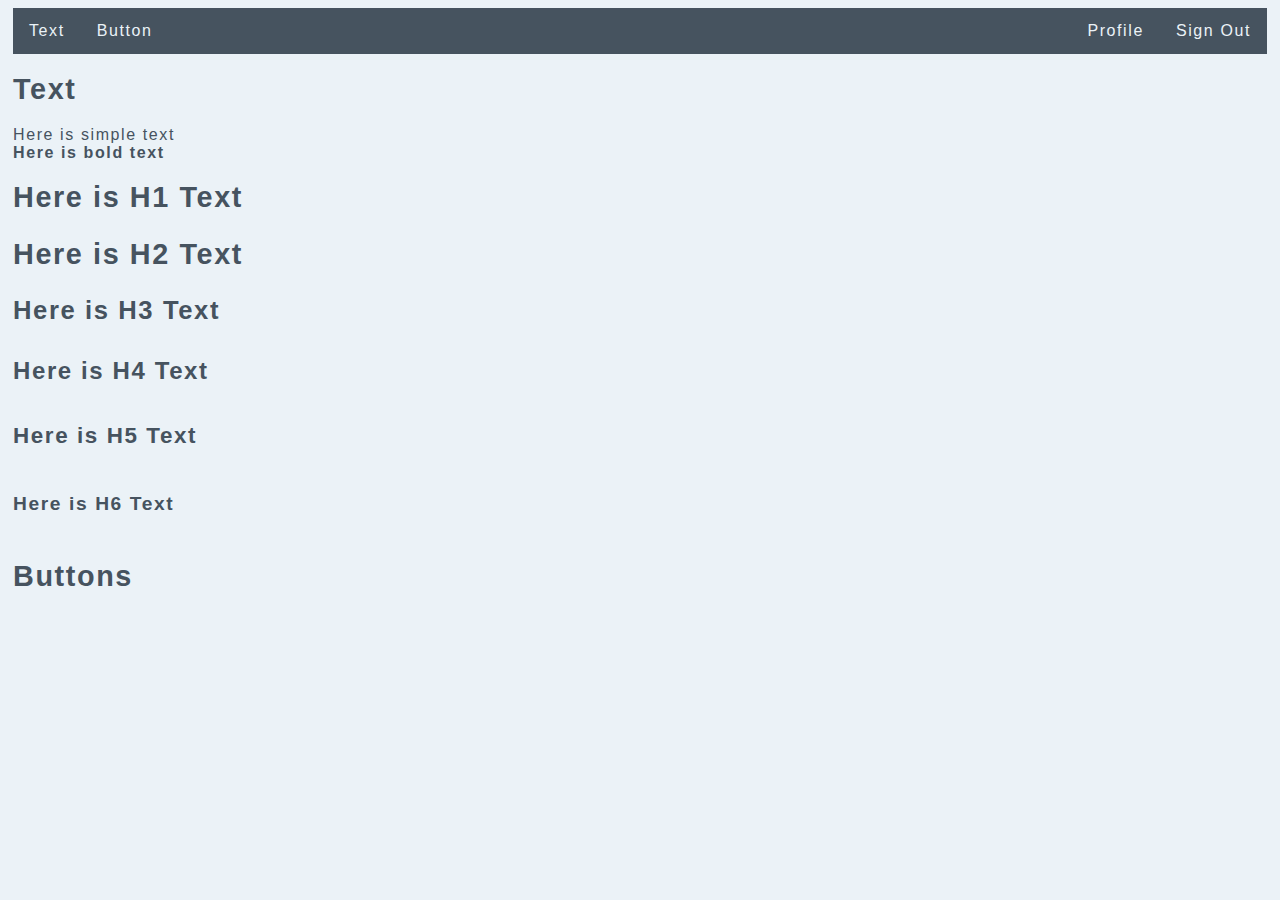
==== index.html @ 7394fe63 "init" ====
<!DOCTYPE html>
<head>
  <link rel="stylesheet" href="style.css">
</head>
<html>

<body>
  <ul>
    <li><a href="#text">Text</a></li>
    <li><a href="#button">Button</a></li>    
    <li class="right"><a href="#about">Sign Out</a></li>
    <li class="right"><a href="#about">Profile</a></li>
  </ul>

  <p id="text"> <h1>Text</h1> 

  Here is simple text
  <div class="bold">Here is bold text</div>
  <h1>Here is H1 Text</h2>
  <h2>Here is H2 Text</h2>
  <h3>Here is H3 Text</h3>
  <h4>Here is H4 Text</h4>
  <h5>Here is H5 Text</h5>
  <h6>Here is H6 Text</h6>
     
  </p>


  <p id="button"> <h1>Buttons</h1>

  </p>  
</body>
</html>
---- style.css ----
:root {
    --main-bg-color: brown; 
    --main-font-size: 16px; 
    --main-font-family:  Verdana, Arial, Helvetica, sans-serif; 
    --main-font-weight: 400; 

    --color-70: #323c45;
    --color-60: #46535f;
    --color-50: #687b8c;
    --color-40: #c3d1dd;
    --color-30: #e1eaf1;
    --color-20: #ebf2f7;
    --color-10: #f5f8fa;
    }

    html {
        font-size: var(--main-font-size);
        letter-spacing: 0.1em;
        font-family: var(--main-font-family); 
        color: var(--color-60);
    }

    body {
        padding-left: 5px;
        padding-right: 5px;
        background-color: var(--color-20);
    }

    .bold {
        font-weight: 600;
    }

    h6 {
        font-size: 1.2em; 
    }
    
    h5 {
        font-size: 1.4em;
    }

    h4 {
        font-size: 1.5em;
    }
    
    h3 {
        font-size: 1.6em;
    }

    h2 {
        font-size: 1.8em;
    }

    h1 {
        font-size: 1.8em;
    }



    ul {
        list-style-type: none;
        margin: 0;
        padding: 0;
        overflow: hidden;
        background-color: var(--color-60);
      }
      
      li {
        float: left;
        height: 90%;
      }
      
      li a {
        display: block;        
        text-align: center;
        color: var(--color-20);
        padding: 14px 16px;
        text-decoration: none;
      }
      
      li a:hover {
        background-color: var(--color-40);             
      }

      li.right {
        float: right;
      }
      
      .active {
        background-color: #04AA6D;
      }
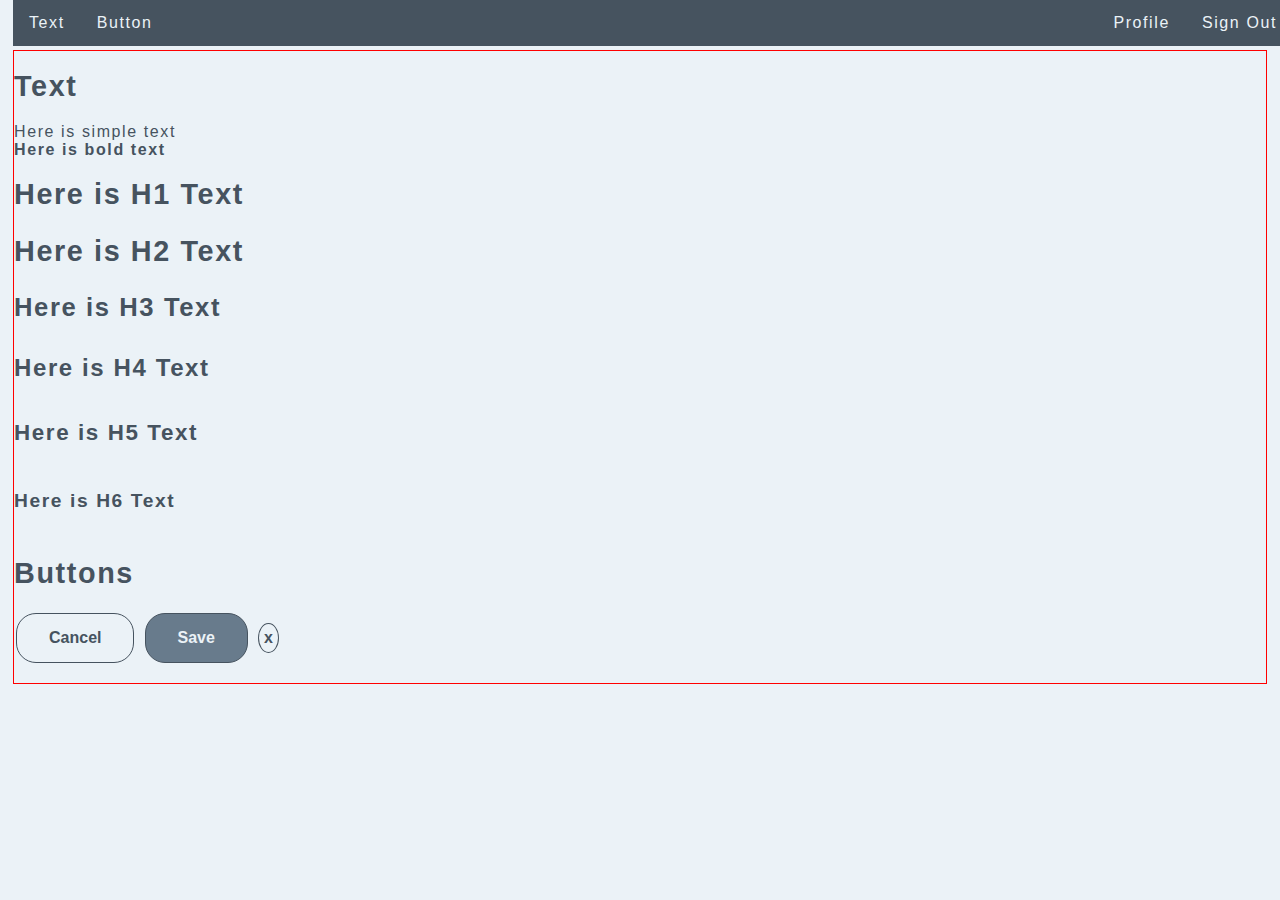
==== commit b21aa4fc: "added button and text" ====
--- a/index.html
+++ b/index.html
@@ -1,33 +1,45 @@
 <!DOCTYPE html>
+
 <head>
   <link rel="stylesheet" href="style.css">
+  <link rel="stylesheet" href="navbar.css">
+  <link rel="stylesheet" href="button.css">
 </head>
 <html>
 
 <body>
-  <ul>
-    <li><a href="#text">Text</a></li>
-    <li><a href="#button">Button</a></li>    
-    <li class="right"><a href="#about">Sign Out</a></li>
-    <li class="right"><a href="#about">Profile</a></li>
-  </ul>
+  <div class="navbar">
+    <ul>
+      <li><a href="#text">Text</a></li>
+      <li><a href="#button">Button</a></li>
+      <li class="right"><a href="#about">Sign Out</a></li>
+      <li class="right"><a href="#about">Profile</a></li>
+    </ul>
+  </div>
 
-  <p id="text"> <h1>Text</h1> 
+  <div class="main-content">
+  <p id="text">
+  <h1>Text</h1>
 
   Here is simple text
   <div class="bold">Here is bold text</div>
-  <h1>Here is H1 Text</h2>
+  <h1>Here is H1 Text</h1>
   <h2>Here is H2 Text</h2>
   <h3>Here is H3 Text</h3>
   <h4>Here is H4 Text</h4>
   <h5>Here is H5 Text</h5>
   <h6>Here is H6 Text</h6>
-     
+
   </p>
+ 
 
+  <p id="button">
+  <h1>Buttons</h1>
+  <input type="button" class="btn" value="Cancel">
+  <input type="button" class="btn btn-primary" value="Save">
+  <input type="button" class="btn btn-onechar" value="x">
 
-  <p id="button"> <h1>Buttons</h1>
+  </p>
+</body>
 
-  </p>  
-</body>
 </html>--- a/style.css
+++ b/style.css
@@ -1,7 +1,7 @@
 :root {
     --main-bg-color: brown; 
     --main-font-size: 16px; 
-    --main-font-family:  Verdana, Arial, Helvetica, sans-serif; 
+    --main-font-family:  Roboto,Arial,sans-serif; 
     --main-font-weight: 400; 
 
     --color-70: #323c45;
@@ -55,36 +55,8 @@
     }
 
 
-
-    ul {
-        list-style-type: none;
-        margin: 0;
-        padding: 0;
-        overflow: hidden;
-        background-color: var(--color-60);
-      }
-      
-      li {
-        float: left;
-        height: 90%;
-      }
-      
-      li a {
-        display: block;        
-        text-align: center;
-        color: var(--color-20);
-        padding: 14px 16px;
-        text-decoration: none;
-      }
-      
-      li a:hover {
-        background-color: var(--color-40);             
-      }
-
-      li.right {
-        float: right;
-      }
-      
-      .active {
-        background-color: #04AA6D;
-      }+.main-content {
+  margin-top: 50px;
+  border: solid red 1px;
+}
+   --- a/navbar.css
+++ b/navbar.css
@@ -0,0 +1,39 @@
+.navbar {
+    overflow: hidden;
+    position: fixed; /* Set the navbar to fixed position */
+    top: 0; /* Position the navbar at the top of the page */
+    width: 100%; /* Full width */
+  }
+
+  ul {
+    list-style-type: none;
+    margin: 0;
+    padding: 0;
+    overflow: hidden;
+    background-color: var(--color-60);
+  }
+  
+  li {
+    float: left;
+    height: 90%;
+  }
+  
+  li a {
+    display: block;        
+    text-align: center;
+    color: var(--color-20);
+    padding: 14px 16px;
+    text-decoration: none;
+  }
+  
+  li a:hover {
+    background-color: var(--color-40);             
+  }
+
+  li.right {
+    float: right;
+  }
+  
+  .active {
+    background-color: #04AA6D;
+  }--- a/button.css
+++ b/button.css
@@ -0,0 +1,28 @@
+.btn {
+    border: var(--color-60) solid 1px;
+    background-color: var(--color-20);
+    color: var(--color-60);
+    padding: 15px 32px;
+    text-align: center;
+    display: inline-block;
+    font-size: 16px;
+    font-weight: 600;
+    margin: 4px 2px;
+    cursor: pointer;
+    border-radius: 20px;
+}
+
+.btn-primary {
+    background-color: var(--color-50);
+    color: var(--color-20);
+}
+
+.btn-onechar {
+    border-radius: 50%;
+    aspect-ratio: 1;
+    padding: 5px 5px;
+}
+
+.btn:hover {
+    background-color: var(--color-40); 
+}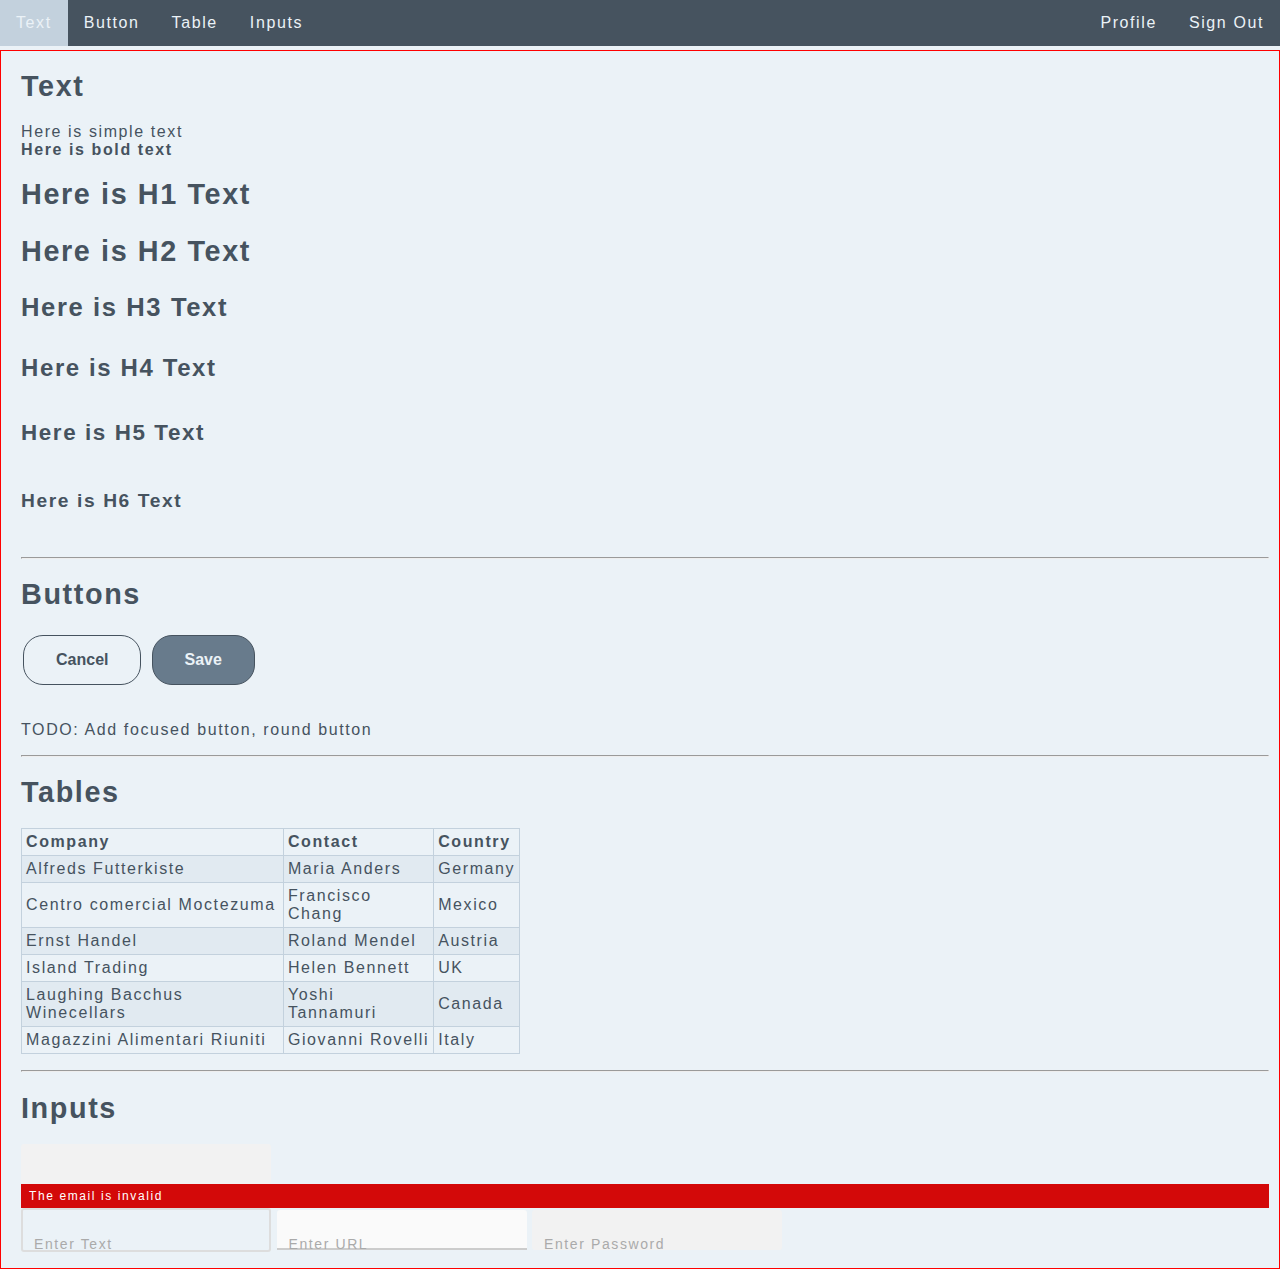
==== commit f8bef0f0: "input added" ====
--- a/index.html
+++ b/index.html
@@ -4,6 +4,8 @@
   <link rel="stylesheet" href="style.css">
   <link rel="stylesheet" href="navbar.css">
   <link rel="stylesheet" href="button.css">
+  <link rel="stylesheet" href="table.css">
+  <link rel="stylesheet" href="input.css">
 </head>
 <html>
 
@@ -12,12 +14,14 @@
     <ul>
       <li><a href="#text">Text</a></li>
       <li><a href="#button">Button</a></li>
+      <li><a href="#table">Table</a></li>
+      <li><a href="#input">Inputs</a></li>
       <li class="right"><a href="#about">Sign Out</a></li>
       <li class="right"><a href="#about">Profile</a></li>
     </ul>
   </div>
 
-  <div class="main-content">
+  <div class="main-content rg-border">
   <p id="text">
   <h1>Text</h1>
 
@@ -32,14 +36,85 @@
 
   </p>
  
-
+  <hr>
   <p id="button">
   <h1>Buttons</h1>
   <input type="button" class="btn" value="Cancel">
   <input type="button" class="btn btn-primary" value="Save">
-  <input type="button" class="btn btn-onechar" value="x">
+  <div class="to-do">Add focused button, round button</div>  
 
   </p>
+
+  <hr>
+  <h1>Tables</h1>
+  <p id="table">
+
+    <table class="col-4">
+      <tr>
+        <th>Company</th>
+        <th>Contact</th>
+        <th>Country</th>
+      </tr>
+      <tr>
+        <td>Alfreds Futterkiste</td>
+        <td>Maria Anders</td>
+        <td>Germany</td>
+      </tr>
+      <tr>
+        <td>Centro comercial Moctezuma</td>
+        <td>Francisco Chang</td>
+        <td>Mexico</td>
+      </tr>
+      <tr>
+        <td>Ernst Handel</td>
+        <td>Roland Mendel</td>
+        <td>Austria</td>
+      </tr>
+      <tr>
+        <td>Island Trading</td>
+        <td>Helen Bennett</td>
+        <td>UK</td>
+      </tr>
+      <tr>
+        <td>Laughing Bacchus Winecellars</td>
+        <td>Yoshi Tannamuri</td>
+        <td>Canada</td>
+      </tr>
+      <tr>
+        <td>Magazzini Alimentari Riuniti</td>
+        <td>Giovanni Rovelli</td>
+        <td>Italy</td>
+      </tr>
+    </table>
+  </p> 
+
+  <hr>
+  <h1>Inputs</h1>
+  <p id="input">
+ 
+    <label class="custom-field">
+      <input type="email" placeholder="&nbsp;"/>
+      <span class="placeholder">Enter Email</span>
+      <span class="error-message" aria-live="polite">The email is invalid</span>
+    </label>
+    
+    <label class="custom-field one">
+      <input type="text" placeholder=" "/>
+      <span class="placeholder">Enter Text</span>
+    </label>
+    
+    <label class="custom-field two">
+      <input type="url" placeholder="&nbsp;"/>
+      <span class="placeholder">Enter URL</span>
+    </label>
+    
+    <label class="custom-field three">
+      <input type="password" placeholder="&nbsp;"/>
+      <span class="placeholder">Enter Password</span>
+      <span class="border"></span>
+    </label>
+
+  </p> 
 </body>
 
 </html>--- a/style.css
+++ b/style.css
@@ -1,5 +1,4 @@
-:root {
-    --main-bg-color: brown; 
+:root {    
     --main-font-size: 16px; 
     --main-font-family:  Roboto,Arial,sans-serif; 
     --main-font-weight: 400; 
@@ -13,6 +12,10 @@
     --color-10: #f5f8fa;
     }
 
+    .rg-border {
+        border: solid red 1px;
+    }
+
     html {
         font-size: var(--main-font-size);
         letter-spacing: 0.1em;
@@ -21,14 +24,21 @@
     }
 
     body {
-        padding-left: 5px;
-        padding-right: 5px;
-        background-color: var(--color-20);
+        margin: 0;
+        background-color: var(--color-20);        
     }
 
     .bold {
         font-weight: 600;
     }
+
+    .to-do {
+        margin-top: 2em;
+    } 
+
+    .to-do::before {
+        content: "TODO: ";
+     }
 
     h6 {
         font-size: 1.2em; 
@@ -56,7 +66,8 @@
 
 
 .main-content {
-  margin-top: 50px;
-  border: solid red 1px;
+  padding-left: 20px;
+  padding-right: 10px;
+  margin-top: 50px;  
 }
    --- a/table.css
+++ b/table.css
@@ -0,0 +1,31 @@
+.col-2 {
+    width: 20%;
+}
+
+.col-4 {
+    flex: 0 0 auto;
+    width: 40%;
+}
+
+table {  
+  border-collapse: collapse;  
+  cursor: pointer;
+}
+
+td, th {
+  border: 1px solid var(--color-40);
+  text-align: left;
+  padding: 4px;
+}
+
+tr:nth-child(even) {
+  background-color: var(--color-30);
+}
+
+tr:hover {
+  background-color: var(--color-40);
+}
+
+tr:first-child:hover  {
+  background-color: var(--color-20); 
+}--- a/input.css
+++ b/input.css
@@ -0,0 +1,191 @@
+*, *::before, *::after {
+    box-sizing: border-box;
+  }
+  
+  .custom-field {
+    position: relative;
+    font-size: 14px;
+    border-top: 20px solid transparent;
+    margin-bottom: 5px;
+    --field-padding: 12px;
+  }
+  
+  .custom-field input {
+    border: none;
+    -webkit-appearance: none;
+    -ms-appearance: none;
+    -moz-appearance: none;
+    appearance: none;
+    background: #f2f2f2;
+    padding: var(--field-padding);
+    border-radius: 3px;
+    width: 250px;
+    outline: none;
+    font-size: 14px;
+  }
+  
+  .custom-field .placeholder {
+    position: absolute;
+    left: var(--field-padding);
+    width: calc(100% - (var(--field-padding) * 2));
+    overflow: hidden;
+    white-space: nowrap;
+    text-overflow: ellipsis;
+    top: 22px;
+    line-height: 100%;
+    transform: translateY(-50%);
+    color: #aaa;
+    transition: 
+      top 0.3s ease,
+      color 0.3s ease,
+      font-size 0.3s ease;
+  }
+  
+  .custom-field input.dirty + .placeholder,
+  .custom-field input:focus + .placeholder,
+  .custom-field input:not(:placeholder-shown) + .placeholder {
+    top: -10px;
+    font-size: 10px;
+    color: #222;
+  }
+  
+  .custom-field .error-message {
+    width: 100%;
+    display: flex;
+    align-items: center;
+    padding: 0 8px;
+    font-size: 12px;
+    background: #d30909;
+    color: #fff;
+    height: 24px;
+  }
+  
+  .custom-field .error-message:empty {
+    opacity: 0;
+  }
+  
+  /* ONE */
+  .custom-field.one input {
+    background: none;
+    border: 2px solid #ddd;
+    transition: border-color 0.3s ease;
+  }
+  
+  .custom-field.one input + .placeholder {
+    left: 8px;
+    padding: 0 5px;
+  }
+  
+  .custom-field.one input.dirty,
+  .custom-field.one input:not(:placeholder-shown),
+  .custom-field.one input:focus {
+    border-color: #222;
+    transition-delay: 0.1s
+  }
+  
+  .custom-field.one input.dirty + .placeholder,
+  .custom-field.one input:not(:placeholder-shown) + .placeholder,
+  .custom-field.one input:focus + .placeholder {
+    top: 0;
+    font-size: 10px;
+    color: #222;
+    background: #fff;
+    width: auto
+  }
+  
+  /* TWO */
+  .custom-field.two input {
+    border-radius: 0;
+    border-top-left-radius: 3px;
+    border-top-right-radius: 3px;
+    background:
+      linear-gradient(90deg, #222, #222) center bottom/0 0.15em no-repeat,
+      linear-gradient(90deg, #ccc, #ccc) left bottom/100% 0.15em no-repeat,
+      linear-gradient(90deg, #fafafa, #fafafa) left bottom/100% no-repeat;
+    transition: background-size 0.3s ease;
+  }
+  
+  .custom-field.two input.dirty,
+  .custom-field.two input:not(:placeholder-shown),
+  .custom-field.two input:focus {
+    background-size: 100% 0.15em, 100% 0.1em, 100%;
+  }
+  
+  /* THREE */
+  .custom-field.three {
+    --draw-duration: 0.1s;
+    --draw-color: #222;
+    --draw-line-width: 2px;
+    --draw-easing: linear;
+  }
+  
+  .custom-field.three .border {
+    width: 100%;
+    height: 100%;
+    position: absolute;
+    left: 0;
+    top: 0;
+    transform: none;
+    display: flex;
+    align-items: center;
+    padding-left: 12px;
+    borde-radius: 3px;
+  }
+  
+  .custom-field.three .border::after, 
+  .custom-field.three .border::before {
+    content: "";
+    width: 0;
+    height: 0;
+    display: inline-block;
+    position: absolute;
+    border-radius: 3px;
+  }
+  
+  .custom-field.three .border::before {
+    left: 0;
+    bottom: 0;
+    border-right: 0px solid var(--draw-color);
+    border-bottom: 0px solid var(--draw-color);
+    transition: 
+      border 0s linear calc(var(--draw-duration) * 4),
+      height var(--draw-duration) var(--draw-easing) calc(var(--draw-duration) * 2),
+      width var(--draw-duration) var(--draw-easing) calc(var(--draw-duration) * 3);
+  }
+  
+  .custom-field.three .border::after {
+    right: 0;
+    top: 0;
+    border-left: 0px solid var(--draw-color);
+    border-top: 0px solid var(--draw-color);
+    transition: 
+      border 0s linear calc(var(--draw-duration) * 2),
+      height var(--draw-duration) var(--draw-easing),
+      width var(--draw-duration) var(--draw-easing) var(--draw-duration);
+  }
+  
+  .custom-field.three input:focus ~ .border::before,
+  .custom-field.three input:not(:placeholder-shown) ~ .border::before,
+  .custom-field.three input.dirty ~ .border::before,
+  .custom-field.three input:focus ~ .border::after,
+  .custom-field.three input:not(:placeholder-shown) ~ .border::after,
+  .custom-field.three input.dirty ~ .border::after {
+    width: 100%;
+    height: 100%;
+    border-width: var(--draw-line-width);
+  }
+  
+  .custom-field.three input:not(:placeholder-shown) ~ .border::before,
+  .custom-field.three input.dirty ~ .border::before,
+  .custom-field.three input:focus ~ .border::before {
+    transition-delay: 0s, var(--draw-duration), 0s;
+  }
+  
+  .custom-field.three input:not(:placeholder-shown) ~ .border::after,
+  .custom-field.three input.dirty ~ .border::after,
+  .custom-field.three input:focus ~ .border::after {
+    transition-delay: 
+      calc(var(--draw-duration) * 2), 
+      calc(var(--draw-duration) * 3), 
+      calc(var(--draw-duration) * 2);
+  }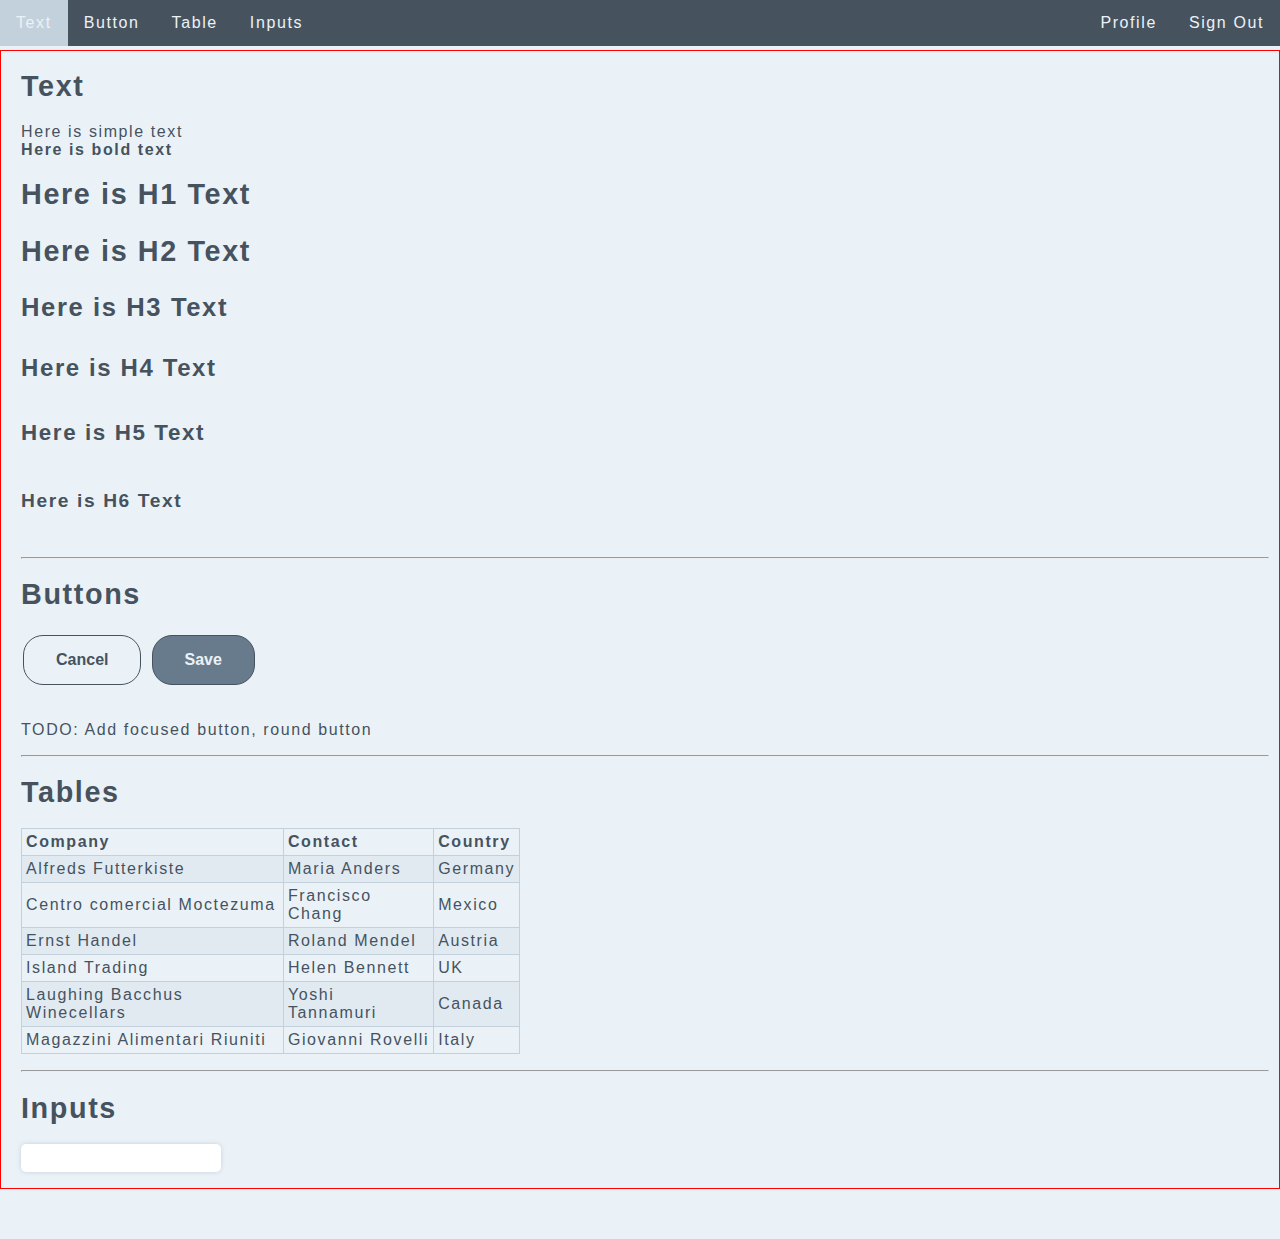
==== commit a9d15253: "styled input" ====
--- a/index.html
+++ b/index.html
@@ -92,29 +92,14 @@
   <h1>Inputs</h1>
   <p id="input">
  
+    
     <label class="custom-field">
-      <input type="email" placeholder="&nbsp;"/>
-      <span class="placeholder">Enter Email</span>
-      <span class="error-message" aria-live="polite">The email is invalid</span>
-    </label>
-    
-    <label class="custom-field one">
       <input type="text" placeholder=" "/>
       <span class="placeholder">Enter Text</span>
     </label>
-    
-    <label class="custom-field two">
-      <input type="url" placeholder="&nbsp;"/>
-      <span class="placeholder">Enter URL</span>
-    </label>
-    
-    <label class="custom-field three">
-      <input type="password" placeholder="&nbsp;"/>
-      <span class="placeholder">Enter Password</span>
-      <span class="border"></span>
-    </label>
+  
+  </p> 
 
-  </p> 
 </body>
 
 </html>--- a/style.css
+++ b/style.css
@@ -12,6 +12,10 @@
     --color-10: #f5f8fa;
     }
 
+    *, *:before, *:after {
+        box-sizing: border-box;
+      }
+
     .rg-border {
         border: solid red 1px;
     }
@@ -24,7 +28,7 @@
     }
 
     body {
-        margin: 0;
+        margin: 50px 0;
         background-color: var(--color-20);        
     }
 
--- a/input.css
+++ b/input.css
@@ -1,191 +1,37 @@
-*, *::before, *::after {
-    box-sizing: border-box;
-  }
-  
-  .custom-field {
-    position: relative;
-    font-size: 14px;
-    border-top: 20px solid transparent;
-    margin-bottom: 5px;
-    --field-padding: 12px;
-  }
-  
-  .custom-field input {
-    border: none;
-    -webkit-appearance: none;
-    -ms-appearance: none;
-    -moz-appearance: none;
-    appearance: none;
-    background: #f2f2f2;
-    padding: var(--field-padding);
-    border-radius: 3px;
-    width: 250px;
+input[type=text] {    
+    width: 200px;
+    border:0;
+    box-shadow: 0 0 5px var(--color-40);
+    border-radius:5px;
+    font-size: inherit;
+    font-family: inherit;
+    font-weight: inherit;
+    color: inherit;    
+    padding: 5px;
+}
+
+input[type=text]:hover {    
+    box-shadow: 0 0 5px 2px var(--color-40);
+}
+
+input[type=text]:focus {    
     outline: none;
-    font-size: 14px;
-  }
-  
-  .custom-field .placeholder {
+    box-shadow: 0 0 5px 2px var(--color-50);
+}
+
+.custom-field {
+    position: relative;      
+} 
+
+.custom-field .placeholder {
     position: absolute;
-    left: var(--field-padding);
-    width: calc(100% - (var(--field-padding) * 2));
+    left: 12px;
+    bottom: 50%;
+    top: 22px;  
+    transform: translateY(-50%);
+    width: calc(100% - 24px);  
+    color: blueviolet;
     overflow: hidden;
     white-space: nowrap;
     text-overflow: ellipsis;
-    top: 22px;
-    line-height: 100%;
-    transform: translateY(-50%);
-    color: #aaa;
-    transition: 
-      top 0.3s ease,
-      color 0.3s ease,
-      font-size 0.3s ease;
-  }
-  
-  .custom-field input.dirty + .placeholder,
-  .custom-field input:focus + .placeholder,
-  .custom-field input:not(:placeholder-shown) + .placeholder {
-    top: -10px;
-    font-size: 10px;
-    color: #222;
-  }
-  
-  .custom-field .error-message {
-    width: 100%;
-    display: flex;
-    align-items: center;
-    padding: 0 8px;
-    font-size: 12px;
-    background: #d30909;
-    color: #fff;
-    height: 24px;
-  }
-  
-  .custom-field .error-message:empty {
-    opacity: 0;
-  }
-  
-  /* ONE */
-  .custom-field.one input {
-    background: none;
-    border: 2px solid #ddd;
-    transition: border-color 0.3s ease;
-  }
-  
-  .custom-field.one input + .placeholder {
-    left: 8px;
-    padding: 0 5px;
-  }
-  
-  .custom-field.one input.dirty,
-  .custom-field.one input:not(:placeholder-shown),
-  .custom-field.one input:focus {
-    border-color: #222;
-    transition-delay: 0.1s
-  }
-  
-  .custom-field.one input.dirty + .placeholder,
-  .custom-field.one input:not(:placeholder-shown) + .placeholder,
-  .custom-field.one input:focus + .placeholder {
-    top: 0;
-    font-size: 10px;
-    color: #222;
-    background: #fff;
-    width: auto
-  }
-  
-  /* TWO */
-  .custom-field.two input {
-    border-radius: 0;
-    border-top-left-radius: 3px;
-    border-top-right-radius: 3px;
-    background:
-      linear-gradient(90deg, #222, #222) center bottom/0 0.15em no-repeat,
-      linear-gradient(90deg, #ccc, #ccc) left bottom/100% 0.15em no-repeat,
-      linear-gradient(90deg, #fafafa, #fafafa) left bottom/100% no-repeat;
-    transition: background-size 0.3s ease;
-  }
-  
-  .custom-field.two input.dirty,
-  .custom-field.two input:not(:placeholder-shown),
-  .custom-field.two input:focus {
-    background-size: 100% 0.15em, 100% 0.1em, 100%;
-  }
-  
-  /* THREE */
-  .custom-field.three {
-    --draw-duration: 0.1s;
-    --draw-color: #222;
-    --draw-line-width: 2px;
-    --draw-easing: linear;
-  }
-  
-  .custom-field.three .border {
-    width: 100%;
-    height: 100%;
-    position: absolute;
-    left: 0;
-    top: 0;
-    transform: none;
-    display: flex;
-    align-items: center;
-    padding-left: 12px;
-    borde-radius: 3px;
-  }
-  
-  .custom-field.three .border::after, 
-  .custom-field.three .border::before {
-    content: "";
-    width: 0;
-    height: 0;
-    display: inline-block;
-    position: absolute;
-    border-radius: 3px;
-  }
-  
-  .custom-field.three .border::before {
-    left: 0;
-    bottom: 0;
-    border-right: 0px solid var(--draw-color);
-    border-bottom: 0px solid var(--draw-color);
-    transition: 
-      border 0s linear calc(var(--draw-duration) * 4),
-      height var(--draw-duration) var(--draw-easing) calc(var(--draw-duration) * 2),
-      width var(--draw-duration) var(--draw-easing) calc(var(--draw-duration) * 3);
-  }
-  
-  .custom-field.three .border::after {
-    right: 0;
-    top: 0;
-    border-left: 0px solid var(--draw-color);
-    border-top: 0px solid var(--draw-color);
-    transition: 
-      border 0s linear calc(var(--draw-duration) * 2),
-      height var(--draw-duration) var(--draw-easing),
-      width var(--draw-duration) var(--draw-easing) var(--draw-duration);
-  }
-  
-  .custom-field.three input:focus ~ .border::before,
-  .custom-field.three input:not(:placeholder-shown) ~ .border::before,
-  .custom-field.three input.dirty ~ .border::before,
-  .custom-field.three input:focus ~ .border::after,
-  .custom-field.three input:not(:placeholder-shown) ~ .border::after,
-  .custom-field.three input.dirty ~ .border::after {
-    width: 100%;
-    height: 100%;
-    border-width: var(--draw-line-width);
-  }
-  
-  .custom-field.three input:not(:placeholder-shown) ~ .border::before,
-  .custom-field.three input.dirty ~ .border::before,
-  .custom-field.three input:focus ~ .border::before {
-    transition-delay: 0s, var(--draw-duration), 0s;
-  }
-  
-  .custom-field.three input:not(:placeholder-shown) ~ .border::after,
-  .custom-field.three input.dirty ~ .border::after,
-  .custom-field.three input:focus ~ .border::after {
-    transition-delay: 
-      calc(var(--draw-duration) * 2), 
-      calc(var(--draw-duration) * 3), 
-      calc(var(--draw-duration) * 2);
   }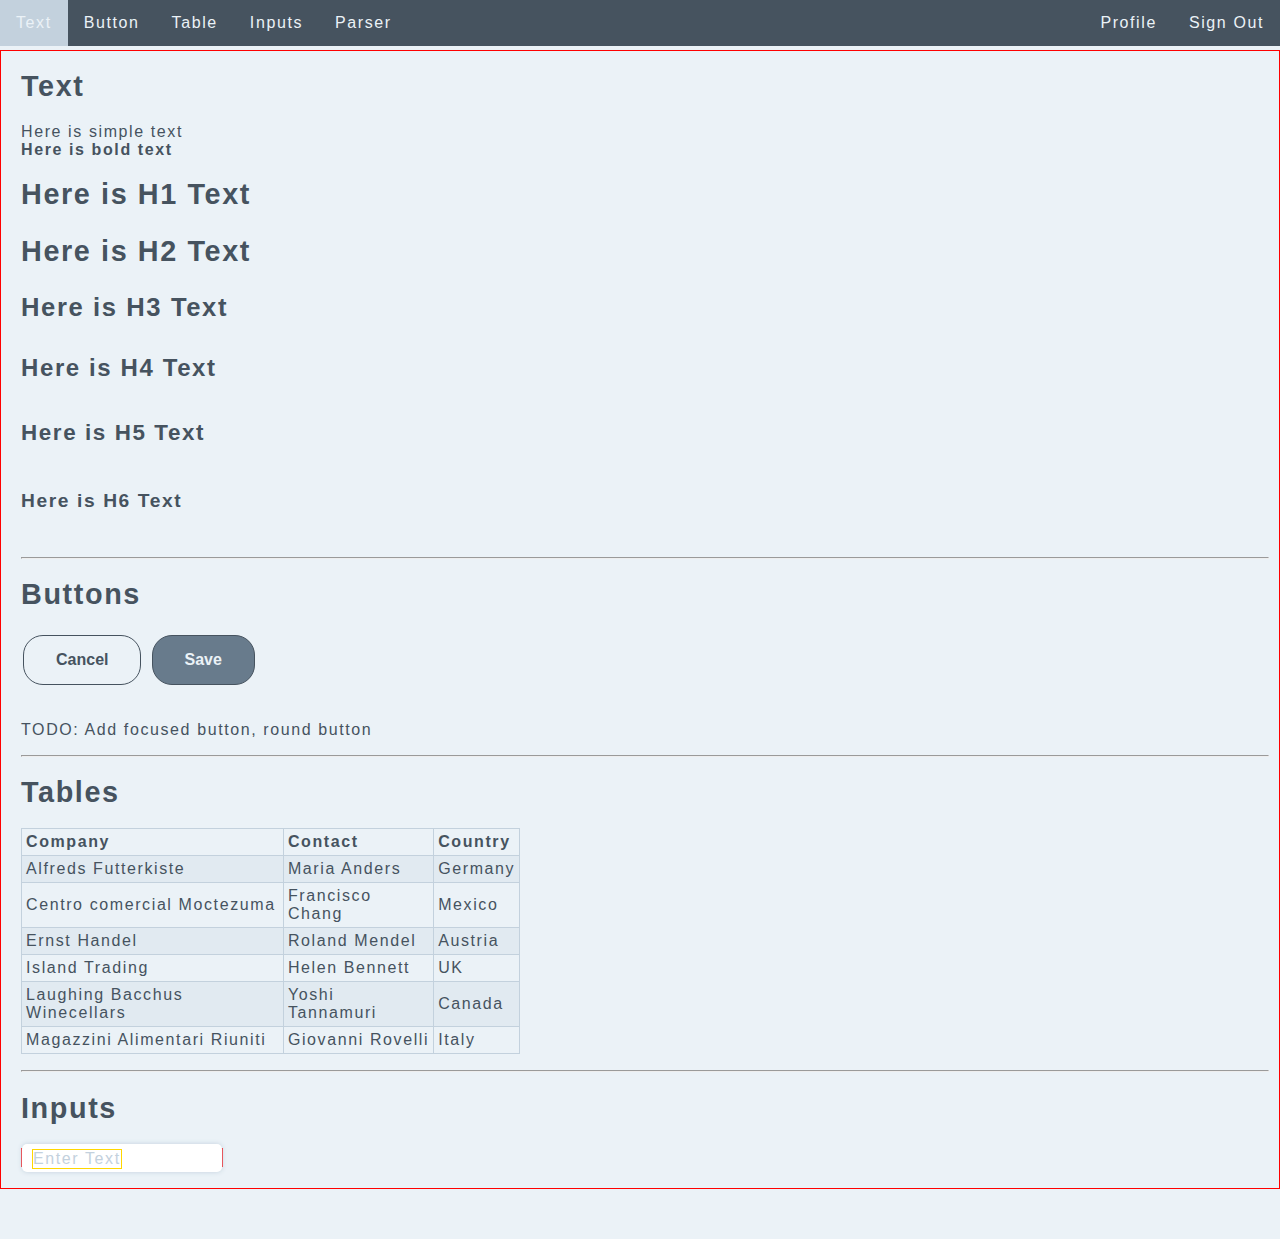
==== commit 52c7c350: "added draft parser" ====
--- a/index.html
+++ b/index.html
@@ -1,11 +1,11 @@
 <!DOCTYPE html>
 
 <head>
-  <link rel="stylesheet" href="style.css">
-  <link rel="stylesheet" href="navbar.css">
-  <link rel="stylesheet" href="button.css">
-  <link rel="stylesheet" href="table.css">
-  <link rel="stylesheet" href="input.css">
+  <link rel="stylesheet" href="css/style.css">
+  <link rel="stylesheet" href="css/navbar.css">
+  <link rel="stylesheet" href="css/button.css">
+  <link rel="stylesheet" href="css/table.css">
+  <link rel="stylesheet" href="css/input.css">
 </head>
 <html>
 
@@ -16,6 +16,7 @@
       <li><a href="#button">Button</a></li>
       <li><a href="#table">Table</a></li>
       <li><a href="#input">Inputs</a></li>
+      <li><a href="parser.html">Parser</a></li>
       <li class="right"><a href="#about">Sign Out</a></li>
       <li class="right"><a href="#about">Profile</a></li>
     </ul>
@@ -93,9 +94,9 @@
   <p id="input">
  
     
-    <label class="custom-field">
-      <input type="text" placeholder=" "/>
-      <span class="placeholder">Enter Text</span>
+    <label class="float-up">
+      <input type="text" placeholder="&nbsp;" />
+      <span >Enter Text</span>
     </label>
   
   </p> 
--- a/css/style.css
+++ b/css/style.css
@@ -0,0 +1,77 @@
+:root {    
+    --main-font-size: 16px; 
+    --main-font-family:  Roboto,Arial,sans-serif; 
+    --main-font-weight: 400; 
+
+    --color-70: #323c45;
+    --color-60: #46535f;
+    --color-50: #687b8c;
+    --color-40: #c3d1dd;
+    --color-30: #e1eaf1;
+    --color-20: #ebf2f7;
+    --color-10: #f5f8fa;
+    }
+
+    *, *:before, *:after {
+        box-sizing: border-box;
+      }
+
+    .rg-border {
+        border: solid red 1px;
+    }
+
+    html {
+        font-size: var(--main-font-size);
+        letter-spacing: 0.1em;
+        font-family: var(--main-font-family); 
+        color: var(--color-60);
+    }
+
+    body {
+        margin: 50px 0;
+        background-color: var(--color-20);        
+    }
+
+    .bold {
+        font-weight: 600;
+    }
+
+    .to-do {
+        margin-top: 2em;
+    } 
+
+    .to-do::before {
+        content: "TODO: ";
+     }
+
+    h6 {
+        font-size: 1.2em; 
+    }
+    
+    h5 {
+        font-size: 1.4em;
+    }
+
+    h4 {
+        font-size: 1.5em;
+    }
+    
+    h3 {
+        font-size: 1.6em;
+    }
+
+    h2 {
+        font-size: 1.8em;
+    }
+
+    h1 {
+        font-size: 1.8em;
+    }
+
+
+.main-content {
+  padding-left: 20px;
+  padding-right: 10px;
+  margin-top: 50px;  
+}
+   --- a/css/navbar.css
+++ b/css/navbar.css
@@ -0,0 +1,39 @@
+.navbar {
+    overflow: hidden;
+    position: fixed; /* Set the navbar to fixed position */
+    top: 0; /* Position the navbar at the top of the page */
+    width: 100%; /* Full width */
+  }
+
+  ul {
+    list-style-type: none;
+    margin: 0;
+    padding: 0;
+    overflow: hidden;
+    background-color: var(--color-60);
+  }
+  
+  li {
+    float: left;
+    height: 90%;
+  }
+  
+  li a {
+    display: block;        
+    text-align: center;
+    color: var(--color-20);
+    padding: 14px 16px;
+    text-decoration: none;
+  }
+  
+  li a:hover {
+    background-color: var(--color-40);             
+  }
+
+  li.right {
+    float: right;
+  }
+  
+  .active {
+    background-color: #04AA6D;
+  }--- a/css/button.css
+++ b/css/button.css
@@ -0,0 +1,28 @@
+.btn {
+    border: var(--color-60) solid 1px;
+    background-color: var(--color-20);
+    color: var(--color-60);
+    padding: 15px 32px;
+    text-align: center;
+    display: inline-block;
+    font-size: 16px;
+    font-weight: 600;
+    margin: 4px 2px;
+    cursor: pointer;
+    border-radius: 20px;
+}
+
+.btn-primary {
+    background-color: var(--color-50);
+    color: var(--color-20);
+}
+
+.btn-onechar {
+    border-radius: 50%;
+    aspect-ratio: 1;
+    padding: 5px 5px;
+}
+
+.btn:hover {
+    background-color: var(--color-40); 
+}--- a/css/table.css
+++ b/css/table.css
@@ -0,0 +1,31 @@
+.col-2 {
+    width: 20%;
+}
+
+.col-4 {
+    flex: 0 0 auto;
+    width: 40%;
+}
+
+table {  
+  border-collapse: collapse;  
+  cursor: pointer;
+}
+
+td, th {
+  border: 1px solid var(--color-40);
+  text-align: left;
+  padding: 4px;
+}
+
+tr:nth-child(even) {
+  background-color: var(--color-30);
+}
+
+tr:hover {
+  background-color: var(--color-40);
+}
+
+tr:first-child:hover  {
+  background-color: var(--color-20); 
+}--- a/css/input.css
+++ b/css/input.css
@@ -0,0 +1,50 @@
+input[type=text] {    
+    width: 200px;
+    border:0;
+    box-shadow: 0 0 5px var(--color-40);
+    border-radius:5px;
+    font-size: inherit;
+    font-family: inherit;
+    font-weight: inherit;
+    color: inherit;    
+    padding: 5px;
+}
+
+input[type=text]:hover {    
+    box-shadow: 0 0 5px 2px var(--color-40);
+}
+
+input[type=text]:focus {    
+    outline: none;
+    box-shadow: 0 0 5px 2px var(--color-50);
+}
+
+.float-up {
+    width: 200px;
+    position: relative; 
+    margin-top: 25px;     
+    border: solid 1px red;    
+} 
+
+.float-up span {
+    position: absolute;
+    left: 10px;   
+    top: 0px;   
+    transform: translateY(0);
+    transition-duration: 300ms;
+    color: var(--color-40);
+    overflow: hidden; 
+    white-space: nowrap; 
+    text-overflow: ellipsis; 
+    border: solid 1px gold;
+  }
+
+  .float-up > input[type=text]:not(:placeholder-shown)+span,
+  .float-up > input[type=text]:focus+span {
+    transform: translateY(-25px);
+    font-size: 0.825em;
+    font-weight: 700;
+    color: var(--color-50);
+    transition-duration: 300ms;
+    letter-spacing: 0;
+  }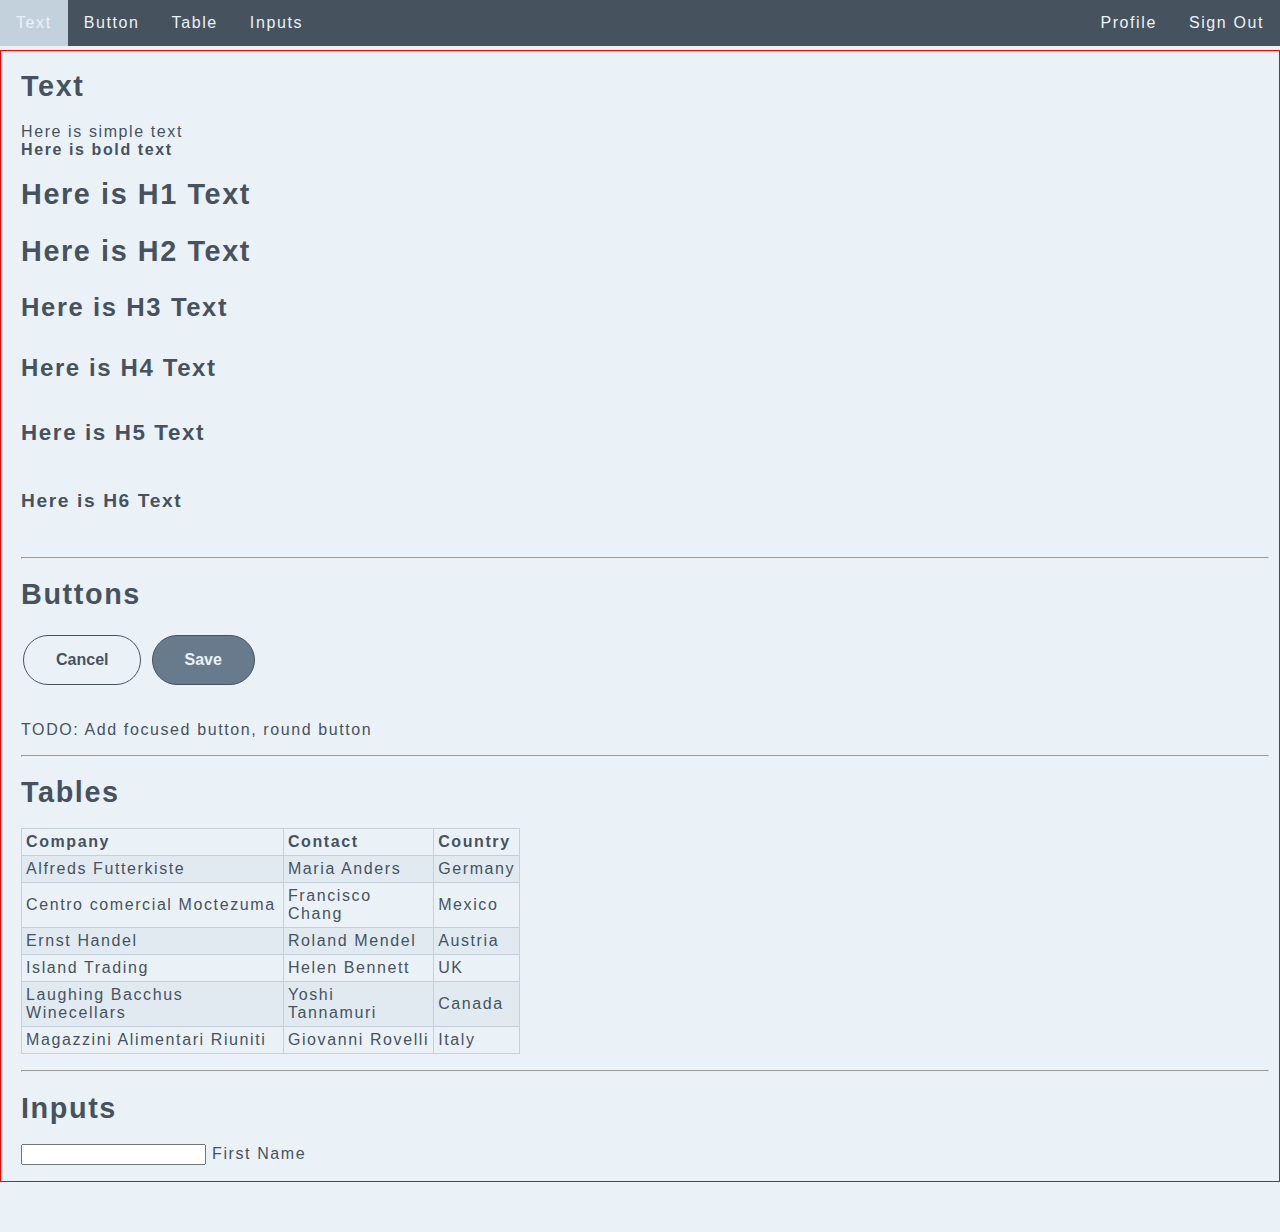
==== commit cee320b6: "input drafts" ====
--- a/index.html
+++ b/index.html
@@ -1,11 +1,11 @@
 <!DOCTYPE html>
 
 <head>
-  <link rel="stylesheet" href="css/style.css">
-  <link rel="stylesheet" href="css/navbar.css">
-  <link rel="stylesheet" href="css/button.css">
-  <link rel="stylesheet" href="css/table.css">
-  <link rel="stylesheet" href="css/input.css">
+  <link rel="stylesheet" href="style.css">
+  <link rel="stylesheet" href="navbar.css">
+  <link rel="stylesheet" href="button.css">
+  <link rel="stylesheet" href="table.css">
+  <link rel="stylesheet" href="input.css">
 </head>
 <html>
 
@@ -16,7 +16,6 @@
       <li><a href="#button">Button</a></li>
       <li><a href="#table">Table</a></li>
       <li><a href="#input">Inputs</a></li>
-      <li><a href="parser.html">Parser</a></li>
       <li class="right"><a href="#about">Sign Out</a></li>
       <li class="right"><a href="#about">Profile</a></li>
     </ul>
@@ -94,9 +93,9 @@
   <p id="input">
  
     
-    <label class="float-up">
-      <input type="text" placeholder="&nbsp;" />
-      <span >Enter Text</span>
+    <label class="custom-field">
+      <input type="text" placeholder=" "/>
+      <span class="placeholder">First Name</span>
     </label>
   
   </p> 
--- a/style.css
+++ b/style.css
@@ -0,0 +1,77 @@
+:root {    
+    --main-font-size: 16px; 
+    --main-font-family: Roboto, Arial,sans-serif; 
+    --main-font-weight: 400; 
+
+    --color-70: #323c45;
+    --color-60: #46535f;
+    --color-50: #687b8c;
+    --color-40: #c3d1dd;
+    --color-30: #e1eaf1;
+    --color-20: #ebf2f7;
+    --color-10: #f5f8fa;
+    }
+
+    *, *:before, *:after {
+        box-sizing: border-box;
+      }
+
+    .rg-border {
+        border: solid red 1px;
+    }
+
+    html {
+        font-size: var(--main-font-size);
+        letter-spacing: 0.1em;
+        font-family: var(--main-font-family); 
+        color: var(--color-60);
+    }
+
+    body {
+        margin: 50px 0;
+        background-color: var(--color-20);        
+    }
+
+    .bold {
+        font-weight: 600;
+    }
+
+    .to-do {
+        margin-top: 2em;
+    } 
+
+    .to-do::before {
+        content: "TODO: ";
+     }
+
+    h6 {
+        font-size: 1.2em; 
+    }
+    
+    h5 {
+        font-size: 1.4em;
+    }
+
+    h4 {
+        font-size: 1.5em;
+    }
+    
+    h3 {
+        font-size: 1.6em;
+    }
+
+    h2 {
+        font-size: 1.8em;
+    }
+
+    h1 {
+        font-size: 1.8em;
+    }
+
+
+.main-content {
+  padding-left: 20px;
+  padding-right: 10px;
+  margin-top: 50px;  
+}
+   --- a/navbar.css
+++ b/navbar.css
@@ -0,0 +1,39 @@
+.navbar {
+    overflow: hidden;
+    position: fixed; /* Set the navbar to fixed position */
+    top: 0; /* Position the navbar at the top of the page */
+    width: 100%; /* Full width */
+  }
+
+  ul {
+    list-style-type: none;
+    margin: 0;
+    padding: 0;
+    overflow: hidden;
+    background-color: var(--color-60);
+  }
+  
+  li {
+    float: left;
+    height: 90%;
+  }
+  
+  li a {
+    display: block;        
+    text-align: center;
+    color: var(--color-20);
+    padding: 14px 16px;
+    text-decoration: none;
+  }
+  
+  li a:hover {
+    background-color: var(--color-40);             
+  }
+
+  li.right {
+    float: right;
+  }
+  
+  .active {
+    background-color: #04AA6D;
+  }--- a/button.css
+++ b/button.css
@@ -0,0 +1,28 @@
+.btn {
+    border: var(--color-60) solid 1px;
+    background-color: var(--color-20);
+    color: var(--color-60);
+    padding: 15px 32px;
+    text-align: center;
+    display: inline-block;
+    font-size: 16px;
+    font-weight: 600;
+    margin: 4px 2px;
+    cursor: pointer;
+    border-radius: 30px;
+}
+
+.btn-primary {
+    background-color: var(--color-50);
+    color: var(--color-20);
+}
+
+.btn-onechar {
+    border-radius: 50%;
+    aspect-ratio: 1;
+    padding: 5px 5px;
+}
+
+.btn:hover {
+    background-color: var(--color-40); 
+}--- a/table.css
+++ b/table.css
@@ -0,0 +1,31 @@
+.col-2 {
+    width: 20%;
+}
+
+.col-4 {
+    flex: 0 0 auto;
+    width: 40%;
+}
+
+table {  
+  border-collapse: collapse;  
+  cursor: pointer;
+}
+
+td, th {
+  border: 1px solid var(--color-40);
+  text-align: left;
+  padding: 4px;
+}
+
+tr:nth-child(even) {
+  background-color: var(--color-30);
+}
+
+tr:hover {
+  background-color: var(--color-40);
+}
+
+tr:first-child:hover  {
+  background-color: var(--color-20); 
+} 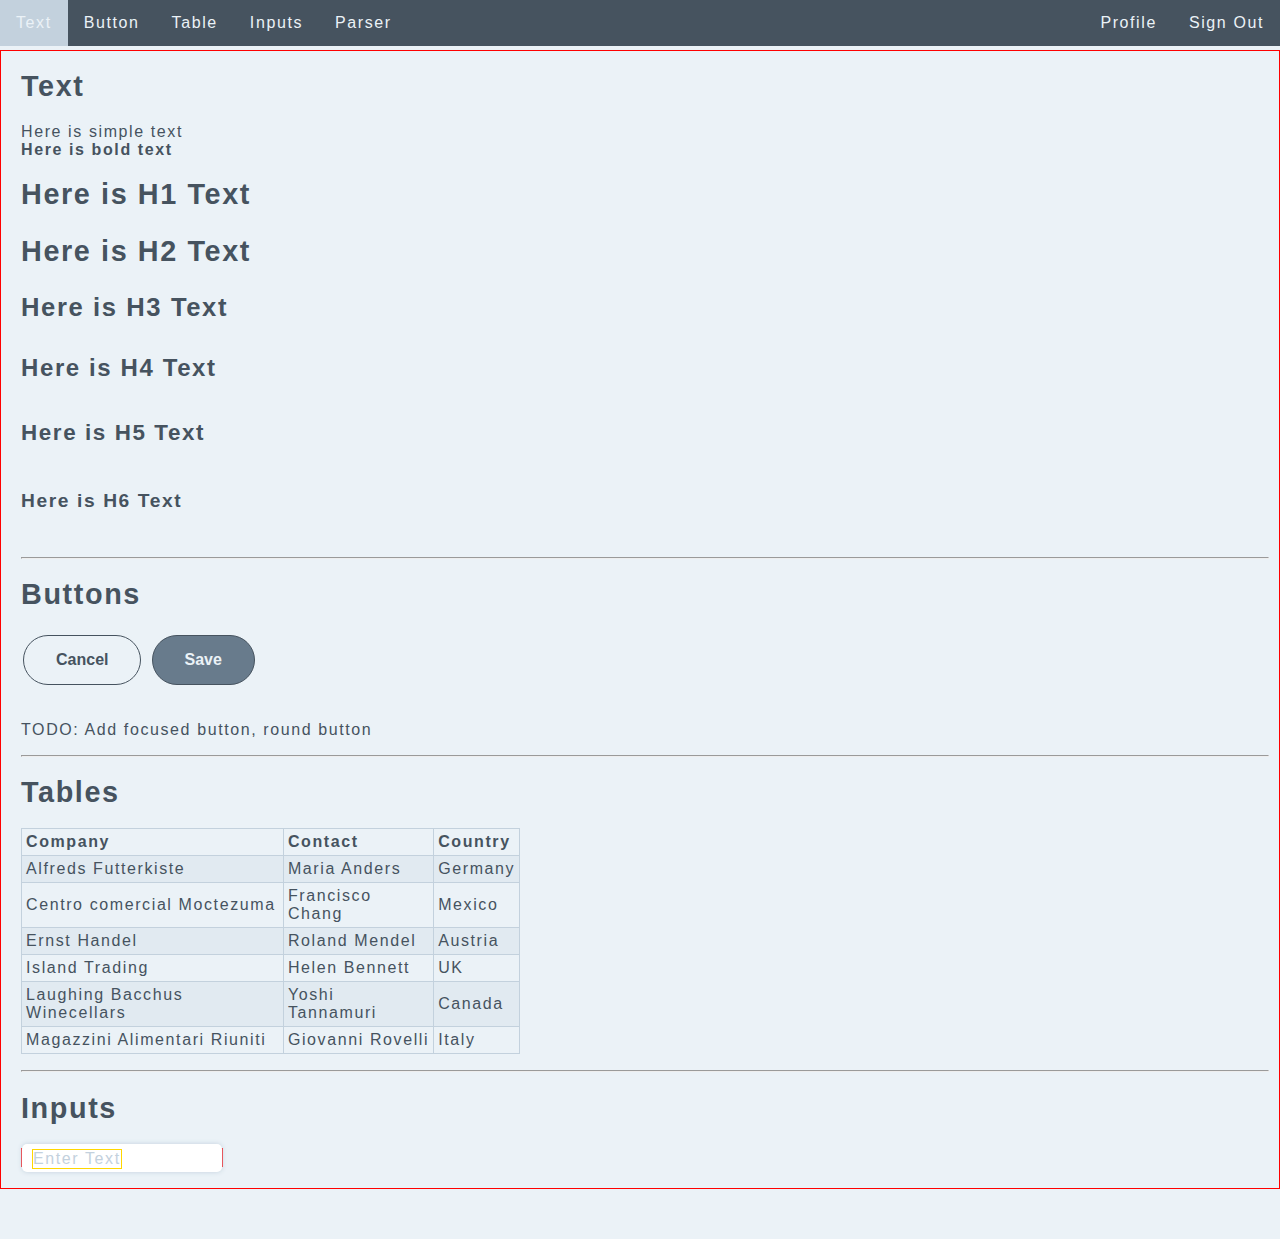
==== commit e1021194: "Merge branch 'master' of https://github.com/SashkoTar/webstyle-guide" ====
--- a/index.html
+++ b/index.html
@@ -1,11 +1,11 @@
 <!DOCTYPE html>
 
 <head>
-  <link rel="stylesheet" href="style.css">
-  <link rel="stylesheet" href="navbar.css">
-  <link rel="stylesheet" href="button.css">
-  <link rel="stylesheet" href="table.css">
-  <link rel="stylesheet" href="input.css">
+  <link rel="stylesheet" href="css/style.css">
+  <link rel="stylesheet" href="css/navbar.css">
+  <link rel="stylesheet" href="css/button.css">
+  <link rel="stylesheet" href="css/table.css">
+  <link rel="stylesheet" href="css/input.css">
 </head>
 <html>
 
@@ -16,6 +16,7 @@
       <li><a href="#button">Button</a></li>
       <li><a href="#table">Table</a></li>
       <li><a href="#input">Inputs</a></li>
+      <li><a href="parser.html">Parser</a></li>
       <li class="right"><a href="#about">Sign Out</a></li>
       <li class="right"><a href="#about">Profile</a></li>
     </ul>
@@ -93,9 +94,9 @@
   <p id="input">
  
     
-    <label class="custom-field">
-      <input type="text" placeholder=" "/>
-      <span class="placeholder">First Name</span>
+    <label class="float-up">
+      <input type="text" placeholder="&nbsp;" />
+      <span >Enter Text</span>
     </label>
   
   </p> 
--- a/css/style.css
+++ b/css/style.css
@@ -0,0 +1,77 @@
+:root {    
+    --main-font-size: 16px; 
+    --main-font-family: Roboto, Arial,sans-serif; 
+    --main-font-weight: 400; 
+
+    --color-70: #323c45;
+    --color-60: #46535f;
+    --color-50: #687b8c;
+    --color-40: #c3d1dd;
+    --color-30: #e1eaf1;
+    --color-20: #ebf2f7;
+    --color-10: #f5f8fa;
+    }
+
+    *, *:before, *:after {
+        box-sizing: border-box;
+      }
+
+    .rg-border {
+        border: solid red 1px;
+    }
+
+    html {
+        font-size: var(--main-font-size);
+        letter-spacing: 0.1em;
+        font-family: var(--main-font-family); 
+        color: var(--color-60);
+    }
+
+    body {
+        margin: 50px 0;
+        background-color: var(--color-20);        
+    }
+
+    .bold {
+        font-weight: 600;
+    }
+
+    .to-do {
+        margin-top: 2em;
+    } 
+
+    .to-do::before {
+        content: "TODO: ";
+     }
+
+    h6 {
+        font-size: 1.2em; 
+    }
+    
+    h5 {
+        font-size: 1.4em;
+    }
+
+    h4 {
+        font-size: 1.5em;
+    }
+    
+    h3 {
+        font-size: 1.6em;
+    }
+
+    h2 {
+        font-size: 1.8em;
+    }
+
+    h1 {
+        font-size: 1.8em;
+    }
+
+
+.main-content {
+  padding-left: 20px;
+  padding-right: 10px;
+  margin-top: 50px;  
+}
+   --- a/css/navbar.css
+++ b/css/navbar.css
@@ -0,0 +1,39 @@
+.navbar {
+    overflow: hidden;
+    position: fixed; /* Set the navbar to fixed position */
+    top: 0; /* Position the navbar at the top of the page */
+    width: 100%; /* Full width */
+  }
+
+  ul {
+    list-style-type: none;
+    margin: 0;
+    padding: 0;
+    overflow: hidden;
+    background-color: var(--color-60);
+  }
+  
+  li {
+    float: left;
+    height: 90%;
+  }
+  
+  li a {
+    display: block;        
+    text-align: center;
+    color: var(--color-20);
+    padding: 14px 16px;
+    text-decoration: none;
+  }
+  
+  li a:hover {
+    background-color: var(--color-40);             
+  }
+
+  li.right {
+    float: right;
+  }
+  
+  .active {
+    background-color: #04AA6D;
+  }--- a/css/button.css
+++ b/css/button.css
@@ -0,0 +1,28 @@
+.btn {
+    border: var(--color-60) solid 1px;
+    background-color: var(--color-20);
+    color: var(--color-60);
+    padding: 15px 32px;
+    text-align: center;
+    display: inline-block;
+    font-size: 16px;
+    font-weight: 600;
+    margin: 4px 2px;
+    cursor: pointer;
+    border-radius: 30px;
+}
+
+.btn-primary {
+    background-color: var(--color-50);
+    color: var(--color-20);
+}
+
+.btn-onechar {
+    border-radius: 50%;
+    aspect-ratio: 1;
+    padding: 5px 5px;
+}
+
+.btn:hover {
+    background-color: var(--color-40); 
+}--- a/css/table.css
+++ b/css/table.css
@@ -0,0 +1,31 @@
+.col-2 {
+    width: 20%;
+}
+
+.col-4 {
+    flex: 0 0 auto;
+    width: 40%;
+}
+
+table {  
+  border-collapse: collapse;  
+  cursor: pointer;
+}
+
+td, th {
+  border: 1px solid var(--color-40);
+  text-align: left;
+  padding: 4px;
+}
+
+tr:nth-child(even) {
+  background-color: var(--color-30);
+}
+
+tr:hover {
+  background-color: var(--color-40);
+}
+
+tr:first-child:hover  {
+  background-color: var(--color-20); 
+} --- a/css/input.css
+++ b/css/input.css
@@ -0,0 +1,50 @@
+input[type=text] {    
+    width: 200px;
+    border:0;
+    box-shadow: 0 0 5px var(--color-40);
+    border-radius:5px;
+    font-size: inherit;
+    font-family: inherit;
+    font-weight: inherit;
+    color: inherit;    
+    padding: 5px;
+}
+
+input[type=text]:hover {    
+    box-shadow: 0 0 5px 2px var(--color-40);
+}
+
+input[type=text]:focus {    
+    outline: none;
+    box-shadow: 0 0 5px 2px var(--color-50);
+}
+
+.float-up {
+    width: 200px;
+    position: relative; 
+    margin-top: 25px;     
+    border: solid 1px red;    
+} 
+
+.float-up span {
+    position: absolute;
+    left: 10px;   
+    top: 0px;   
+    transform: translateY(0);
+    transition-duration: 300ms;
+    color: var(--color-40);
+    overflow: hidden; 
+    white-space: nowrap; 
+    text-overflow: ellipsis; 
+    border: solid 1px gold;
+  }
+
+  .float-up > input[type=text]:not(:placeholder-shown)+span,
+  .float-up > input[type=text]:focus+span {
+    transform: translateY(-25px);
+    font-size: 0.825em;
+    font-weight: 700;
+    color: var(--color-50);
+    transition-duration: 300ms;
+    letter-spacing: 0;
+  }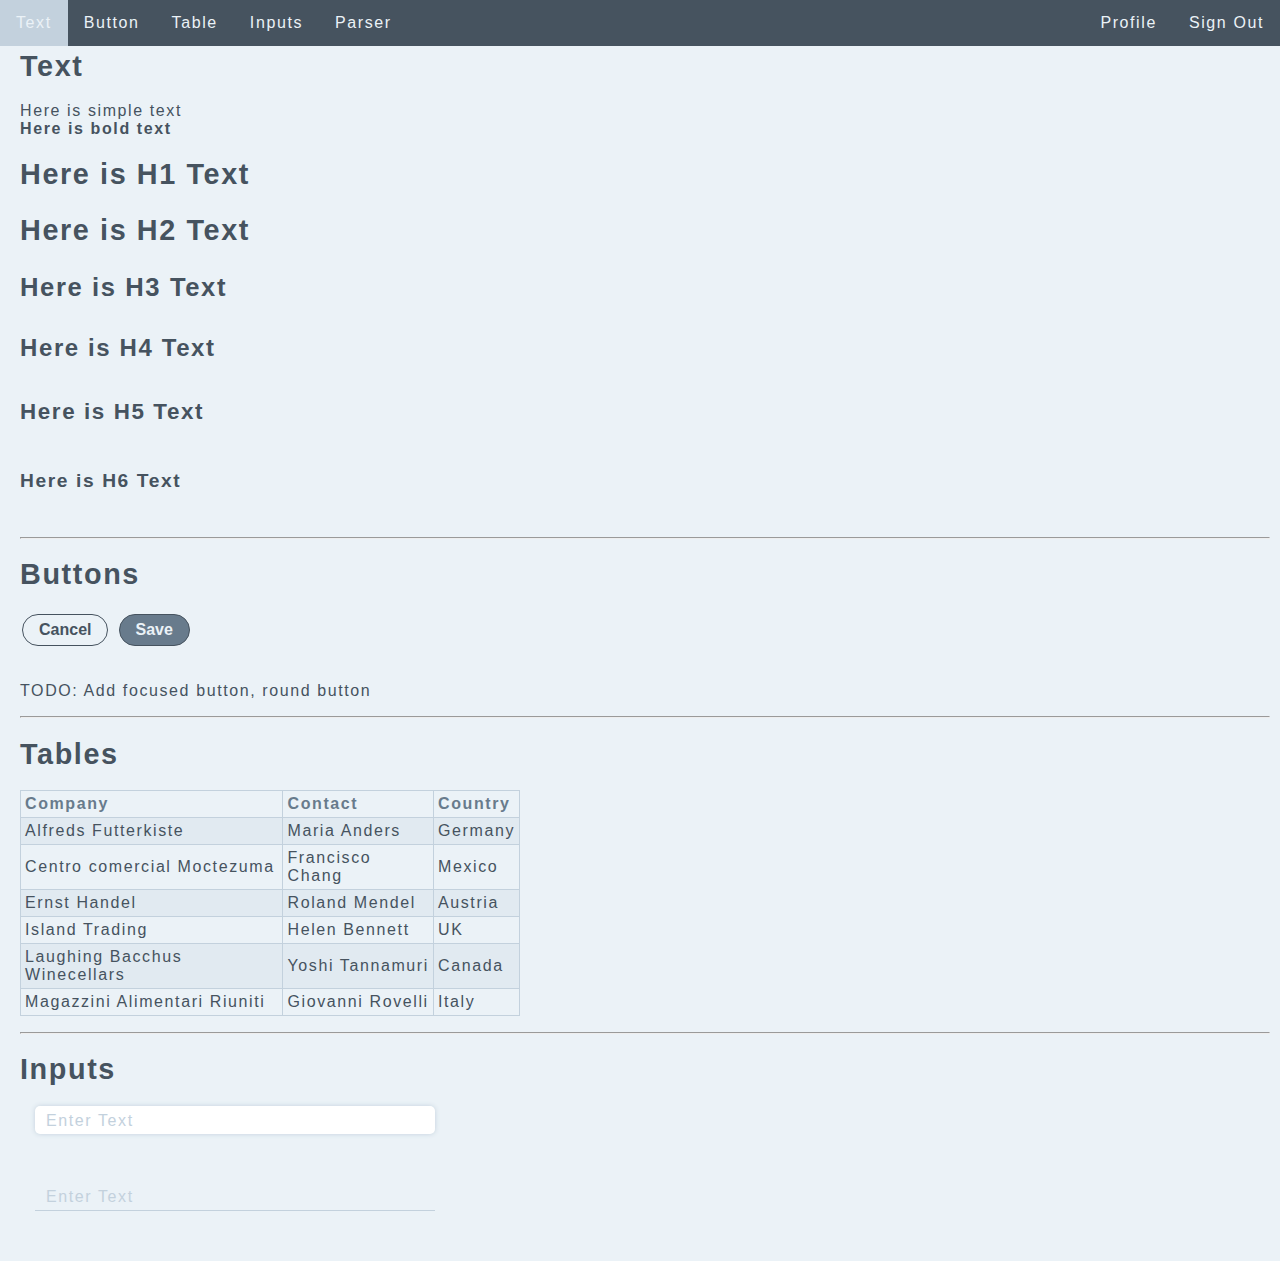
==== commit 02a50718: "table refinements" ====
--- a/index.html
+++ b/index.html
@@ -95,7 +95,14 @@
  
     
     <label class="float-up">
-      <input type="text" placeholder="&nbsp;" />
+      <input type="text" class="inpt-shadowed" placeholder="&nbsp;" />
+      <span >Enter Text</span>
+    </label>
+
+    <br>
+
+    <label class="float-up">
+      <input type="text" class="inpt-underlined" placeholder="&nbsp;" />
       <span >Enter Text</span>
     </label>
   
--- a/css/style.css
+++ b/css/style.css
@@ -1,7 +1,7 @@
-:root {    
-    --main-font-size: 16px; 
-    --main-font-family: Roboto, Arial,sans-serif; 
-    --main-font-weight: 400; 
+:root {
+    --main-font-size: 16px;
+    --main-font-family: Roboto, Arial, sans-serif;
+    --main-font-weight: 400;
 
     --color-70: #323c45;
     --color-60: #46535f;
@@ -10,68 +10,126 @@
     --color-30: #e1eaf1;
     --color-20: #ebf2f7;
     --color-10: #f5f8fa;
-    }
+}
 
-    *, *:before, *:after {
-        box-sizing: border-box;
-      }
+*,
+*:before,
+*:after {
+    box-sizing: border-box;
+}
 
-    .rg-border {
-        border: solid red 1px;
-    }
+.red-brd {
+    border: solid 1px red;
+}
 
-    html {
-        font-size: var(--main-font-size);
-        letter-spacing: 0.1em;
-        font-family: var(--main-font-family); 
-        color: var(--color-60);
-    }
+.green-brd {
+    border: solid 1px green;
+}
 
-    body {
-        margin: 50px 0;
-        background-color: var(--color-20);        
-    }
+html {
+    font-size: var(--main-font-size);
+    letter-spacing: 0.1em;
+    font-family: var(--main-font-family);
+    color: var(--color-60);
+}
 
-    .bold {
-        font-weight: 600;
-    }
+body {
+    margin: 50px 0;
+    background-color: var(--color-20);
+}
 
-    .to-do {
-        margin-top: 2em;
-    } 
+.bold {
+    font-weight: 600;
+}
 
-    .to-do::before {
-        content: "TODO: ";
-     }
+.to-do {
+    margin-top: 2em;
+}
 
-    h6 {
-        font-size: 1.2em; 
-    }
-    
-    h5 {
-        font-size: 1.4em;
-    }
+.to-do::before {
+    content: "TODO: ";
+}
 
-    h4 {
-        font-size: 1.5em;
-    }
-    
-    h3 {
-        font-size: 1.6em;
-    }
+h6 {
+    font-size: 1.2em;
+}
 
-    h2 {
-        font-size: 1.8em;
-    }
+h5 {
+    font-size: 1.4em;
+}
 
-    h1 {
-        font-size: 1.8em;
-    }
+h4 {
+    font-size: 1.5em;
+}
+
+h3 {
+    font-size: 1.6em;
+}
+
+h2 {
+    font-size: 1.8em;
+}
+
+h1 {
+    font-size: 1.8em;
+}
 
 
 .main-content {
-  padding-left: 20px;
-  padding-right: 10px;
-  margin-top: 50px;  
+    padding-left: 20px;
+    padding-right: 10px;
+    margin-top: 50px;
 }
-   +
+.control-section {
+    margin: 40px 20% 20px;
+    padding-top: 5px;
+    padding-bottom: 5px;
+    display: block;    
+    border-radius: 15px;
+    position: relative;
+}
+
+.cs-darker-bg {
+    background-color: var(--color-30);
+}
+
+.control-section .control-row {
+    display: flex;
+    align-items: center;
+}
+
+.control-section .control-section-title {
+    position: absolute;
+    top: -20px;
+    left: 20px;
+    font-size: larger;
+}
+
+.control-row>table {
+    margin-left: 10px;
+}
+
+
+.mrg-left-10 {
+    margin-left: 10%;
+}
+
+.col-2 {
+    width: 20%;
+}
+
+.col-4 {
+    flex: 0 0 auto;
+    width: 40%;
+}
+
+.col-8 {
+  flex: 0 0 auto;
+  width: 80%;
+}
+
+.col-6 {
+  flex: 0 0 auto;
+  width: 60%;
+}--- a/css/button.css
+++ b/css/button.css
@@ -1,15 +1,16 @@
 .btn {
     border: var(--color-60) solid 1px;
     background-color: var(--color-20);
-    color: var(--color-60);
-    padding: 15px 32px;
+    color: var(--color-60);    
     text-align: center;
     display: inline-block;
     font-size: 16px;
     font-weight: 600;
     margin: 4px 2px;
+    padding: 0 1em;
     cursor: pointer;
     border-radius: 30px;
+    height: 2em;
 }
 
 .btn-primary {
@@ -25,4 +26,8 @@
 
 .btn:hover {
     background-color: var(--color-40); 
+}
+
+.btn-small {    
+    font-size: 12px;
 }--- a/css/table.css
+++ b/css/table.css
@@ -1,31 +1,53 @@
-.col-2 {
-    width: 20%;
-}
 
-.col-4 {
-    flex: 0 0 auto;
-    width: 40%;
-}
 
-table {  
-  border-collapse: collapse;  
+table { 
+  --tbl-head-color: var(--color-50); 
+  --tbl-bg: transarent;
+  --tbl-border-color: var(--color-40);
+  --tbl-stipped-bg: var(--color-30);
+  --tbl-hover-bg: var(--color-40);
+  --tbl-border-radius: 10px;
+
+  border-collapse: collapse;    
   cursor: pointer;
 }
 
 td, th {
-  border: 1px solid var(--color-40);
+  border: 1px solid var(--tbl-border-color);
   text-align: left;
   padding: 4px;
 }
 
 tr:nth-child(even) {
-  background-color: var(--color-30);
+  background-color: var(--tbl-stipped-bg);
 }
 
-tr:hover {
-  background-color: var(--color-40);
+tr:first-child {
+  color: var(--tbl-head-color);
 }
 
-tr:first-child:hover  {
-  background-color: var(--color-20); 
-} +tr:not(:first-child):hover {
+  background-color: var(--tbl-hover-bg);
+}
+
+
+
+/* top-left border-radius */
+table tr:first-child th:first-child {
+  border-top-left-radius: 20px;
+}
+
+/* top-right border-radius */
+table tr:first-child th:last-child {
+  border-top-right-radius: var(--tbl-border-radius);
+}
+
+/* bottom-left border-radius */
+table tr:last-child td:first-child {
+  border-bottom-left-radius: var(--tbl-border-radius);
+}
+
+/* bottom-right border-radius */
+table tr:last-child td:last-child {
+  border-bottom-right-radius: var(--tbl-border-radius);
+}--- a/css/input.css
+++ b/css/input.css
@@ -1,8 +1,6 @@
 input[type=text] {    
-    width: 200px;
-    border:0;
-    box-shadow: 0 0 5px var(--color-40);
-    border-radius:5px;
+    width: 100%;      
+    
     font-size: inherit;
     font-family: inherit;
     font-weight: inherit;
@@ -10,41 +8,65 @@
     padding: 5px;
 }
 
-input[type=text]:hover {    
+.inpt-shadowed {
+    border:0; 
+    border-radius:5px;
+    box-shadow: 0 0 5px var(--color-40);
+}
+
+.inpt-shadowed:hover {    
     box-shadow: 0 0 5px 2px var(--color-40);
 }
 
-input[type=text]:focus {    
+.inpt-shadowed:focus {    
     outline: none;
     box-shadow: 0 0 5px 2px var(--color-50);
 }
 
+.inpt-underlined {
+    background-color: transparent;
+    border: none;
+    border-bottom: 1px solid var(--color-40);
+}
+
+.inpt-underlined:hover {    
+    border-bottom: 2px solid var(--color-40);
+}
+
+.inpt-underlined:focus {  
+    outline: none;  
+    border-bottom: 2px solid var(--color-50);
+}
+
+
 .float-up {
-    width: 200px;
+    width: 400px;
     position: relative; 
-    margin-top: 25px;     
-    border: solid 1px red;    
+    margin: 15px; 
+    display: block;    
 } 
 
-.float-up span {
-    position: absolute;
+.float-up span {    
+    position: absolute;    
     left: 10px;   
-    top: 0px;   
+    top: 5px;   
     transform: translateY(0);
     transition-duration: 300ms;
     color: var(--color-40);
     overflow: hidden; 
     white-space: nowrap; 
-    text-overflow: ellipsis; 
-    border: solid 1px gold;
+    text-overflow: ellipsis;   
+    border-radius: 5px; 
+    padding: 1px; 
   }
 
   .float-up > input[type=text]:not(:placeholder-shown)+span,
   .float-up > input[type=text]:focus+span {
-    transform: translateY(-25px);
-    font-size: 0.825em;
+    transform: translateY(-22px);
+    font-size: 0.8em;
     font-weight: 700;
     color: var(--color-50);
+   /* background-color:  white; var(--color-10); */
     transition-duration: 300ms;
     letter-spacing: 0;
   }